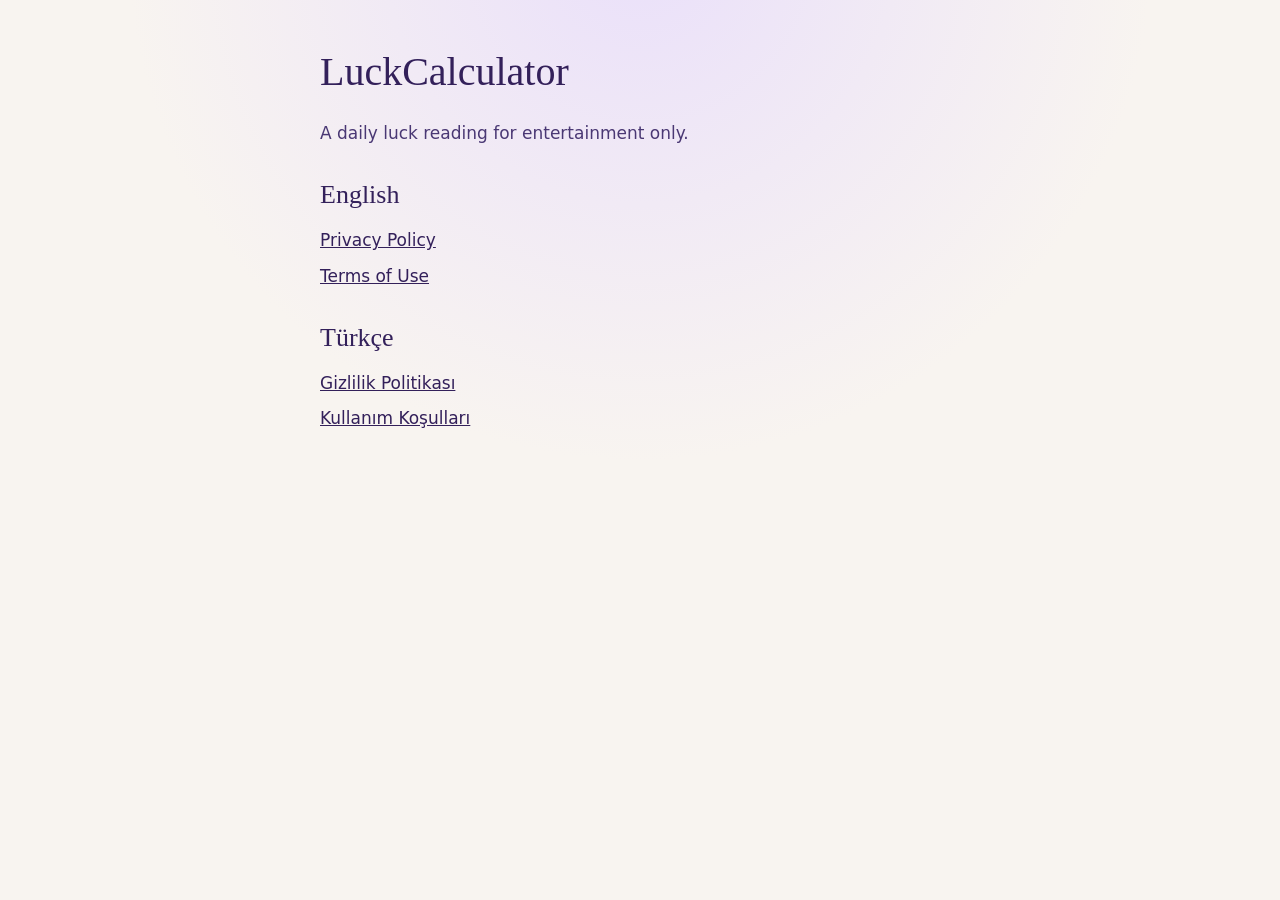
==== index.html @ 047ddd9a "LuckCalculator legal pages and app-ads.txt" ====
<!doctype html>
<html lang="en">
<head>
<meta charset="utf-8">
<meta name="viewport" content="width=device-width, initial-scale=1">
<title>LuckCalculator</title>
<link rel="stylesheet" href="/style.css">
</head>
<body>
<main>
<h1>LuckCalculator</h1>
<p>A daily luck reading for entertainment only.</p>
<h2>English</h2>
<ul class="links">
<li><a href="/luckcalculator/privacy/">Privacy Policy</a></li>
<li><a href="/luckcalculator/terms/">Terms of Use</a></li>
</ul>
<h2>Türkçe</h2>
<ul class="links">
<li><a href="/luckcalculator/tr/privacy/">Gizlilik Politikası</a></li>
<li><a href="/luckcalculator/tr/terms/">Kullanım Koşulları</a></li>
</ul>
</main>
</body>
</html>
---- style.css ----
:root {
  --bg: #F8F4F0;
  --glow: #EAE0FA;
  --ink: #33205A;
  --muted: #4A3874;
  --line: rgba(51, 32, 90, 0.15);
}

* { box-sizing: border-box; }

body {
  margin: 0;
  background: radial-gradient(circle at 50% -10%, var(--glow), var(--bg) 60%) no-repeat, var(--bg);
  color: var(--ink);
  font: 17px/1.6 system-ui, -apple-system, "Segoe UI", Roboto, sans-serif;
}

main {
  max-width: 680px;
  margin: 0 auto;
  padding: 48px 20px 64px;
}

h1, h2 {
  font-family: "Cormorant Garamond", Georgia, "Times New Roman", serif;
  font-weight: 500;
  line-height: 1.2;
}

h1 { font-size: 40px; margin: 0 0 24px; }
h2 { font-size: 26px; margin: 32px 0 8px; }

p { margin: 0 0 12px; color: var(--muted); }

a { color: var(--ink); }

nav {
  display: flex;
  gap: 16px;
  flex-wrap: wrap;
  font-size: 15px;
  padding-bottom: 16px;
  margin-bottom: 32px;
  border-bottom: 1px solid var(--line);
}

ul.links { list-style: none; padding: 0; }
ul.links li { margin: 8px 0; }
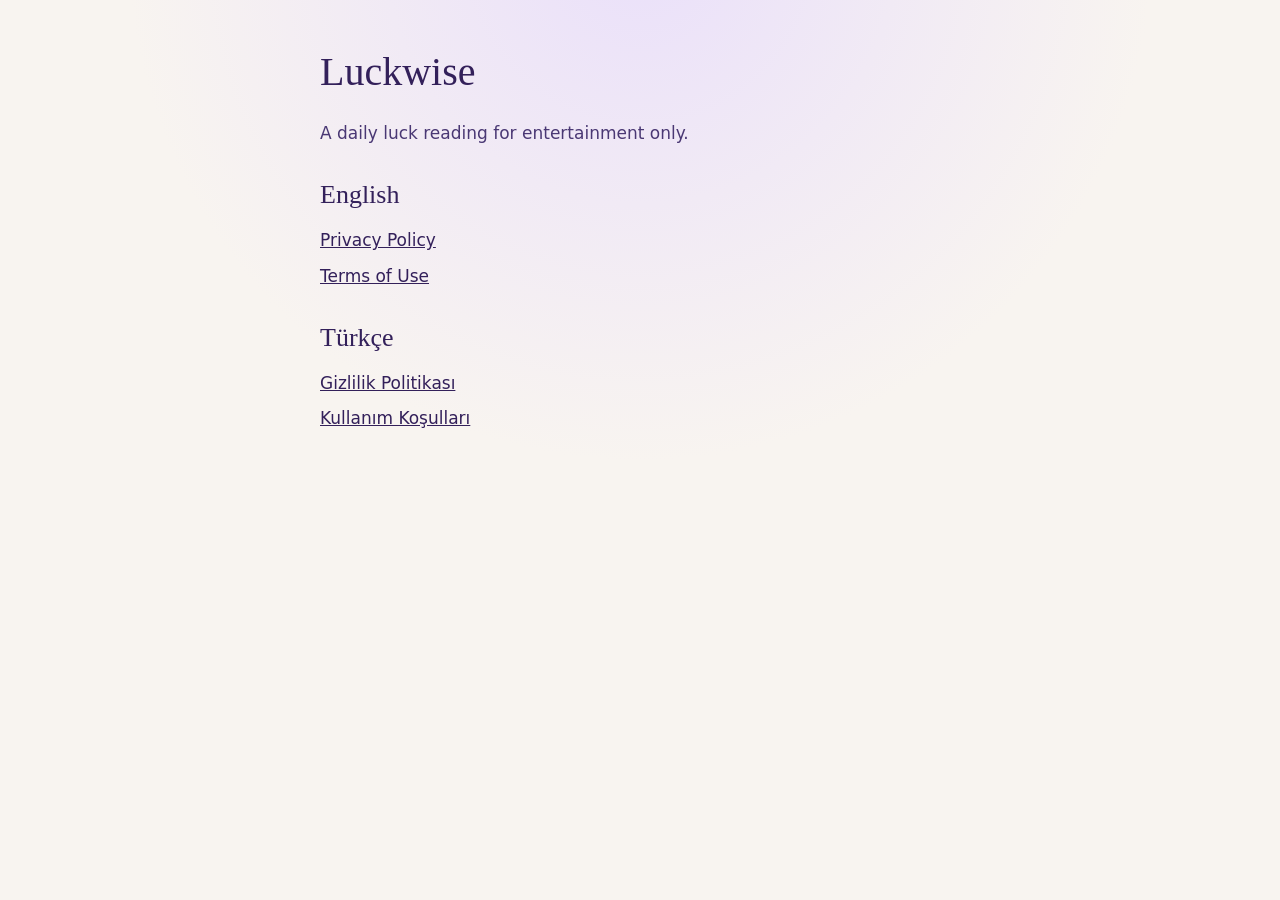
==== commit bb9b68a2: "Rename app to Luckwise" ====
--- a/index.html
+++ b/index.html
@@ -3,22 +3,22 @@
 <head>
 <meta charset="utf-8">
 <meta name="viewport" content="width=device-width, initial-scale=1">
-<title>LuckCalculator</title>
+<title>Luckwise</title>
 <link rel="stylesheet" href="/style.css">
 </head>
 <body>
 <main>
-<h1>LuckCalculator</h1>
+<h1>Luckwise</h1>
 <p>A daily luck reading for entertainment only.</p>
 <h2>English</h2>
 <ul class="links">
-<li><a href="/luckcalculator/privacy/">Privacy Policy</a></li>
-<li><a href="/luckcalculator/terms/">Terms of Use</a></li>
+<li><a href="/luckwise/privacy/">Privacy Policy</a></li>
+<li><a href="/luckwise/terms/">Terms of Use</a></li>
 </ul>
 <h2>Türkçe</h2>
 <ul class="links">
-<li><a href="/luckcalculator/tr/privacy/">Gizlilik Politikası</a></li>
-<li><a href="/luckcalculator/tr/terms/">Kullanım Koşulları</a></li>
+<li><a href="/luckwise/tr/privacy/">Gizlilik Politikası</a></li>
+<li><a href="/luckwise/tr/terms/">Kullanım Koşulları</a></li>
 </ul>
 </main>
 </body>
